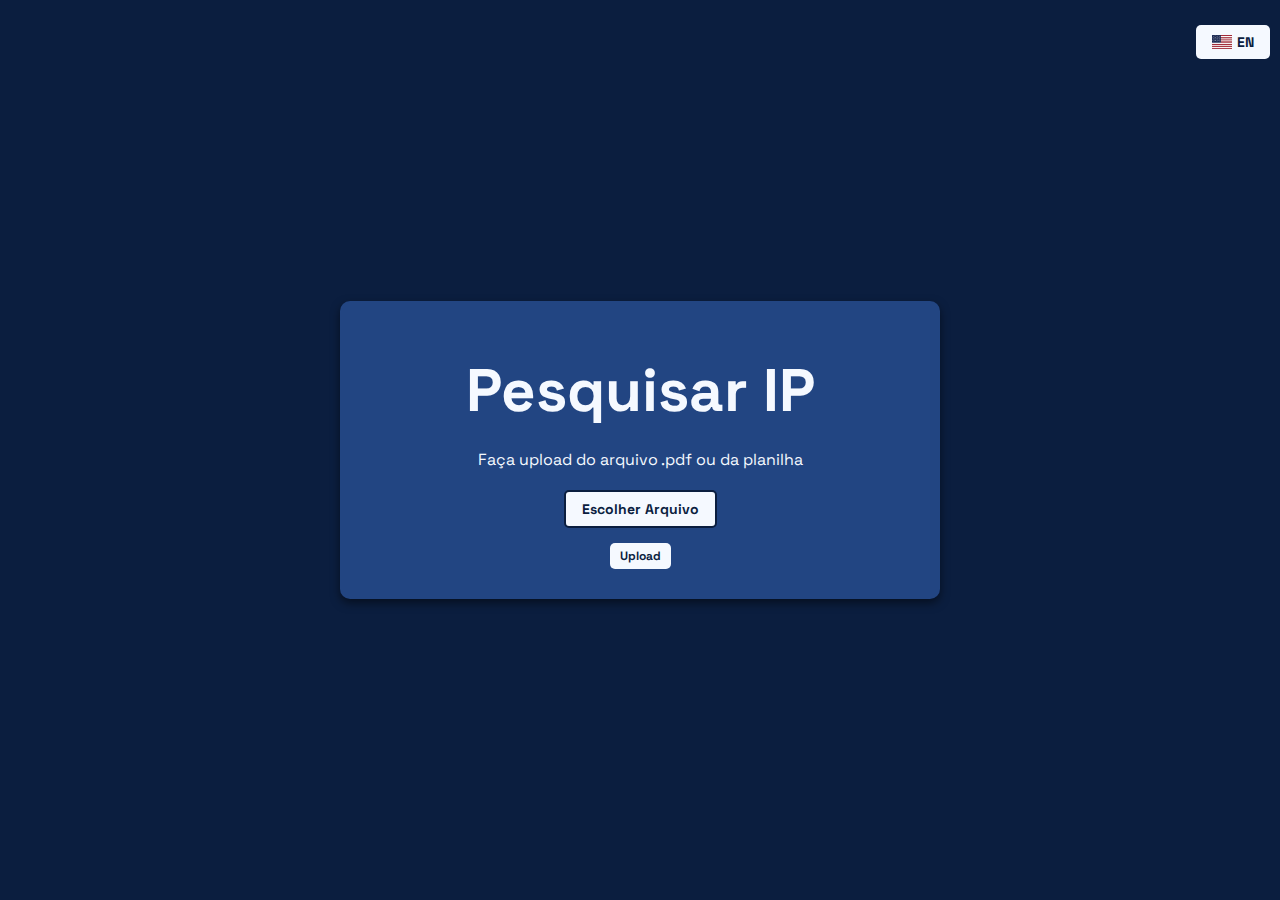
==== frontend/index.html @ c8a52d9f "frontend completo" ====
<!DOCTYPE html>
<html lang="pt-br">
<head>
    <meta charset="UTF-8">
    <meta name="viewport" content="width=device-width, initial-scale=1.0">
    <title>Pesquisa</title>
    <link rel="stylesheet" href="style.css">
    <script src="script.js" defer></script>
</head>
<body>
    <div class="language-switcher">
        <button id="language-button">
            <img src="img/us_flag.png" alt="English" class="flag-icon"> EN
        </button>
    </div>
    <div class="container">
        <h1 id="title">Pesquisar IP</h1>
        <form method="POST" action="/upload/" enctype="multipart/form-data" class="upload-container" id="upload-form">
            <span id="upload-text">Faça upload do arquivo .pdf ou da planilha</span>
            <label for="file-upload" id="custom-file-upload">Escolher Arquivo</label>
            <input type="file" id="file-upload" name="file" accept=".pdf,.xls,.xlsx,.csv" required>
            <button type="submit" id="upload-button">Upload</button>
        </form>
    </div>
</body>
</html>
---- frontend/style.css ----
@import url('https://fonts.googleapis.com/css2?family=Space+Grotesk:wght@400;700&display=swap');

body {
    font-family: 'Space Grotesk', sans-serif; /* Fonte Space Grotesk */
    background-color: #0B1E3F; /* Fundo azul escuro */
    display: flex;
    justify-content: center;
    align-items: center;
    height: 100vh;
    margin: 0;
    color: #F5F9FF; /* Texto branco-azulado */
}

.container {
    background: #224582; /* Fundo azul escuro */
    padding: 10px 50px 30px 50px;
    border-radius: 10px;
    box-shadow: 0px 4px 10px rgba(0, 0, 0, 0.5); /* Sombra mais escura */
    text-align: center;
    width: 100%;
    max-width: 500px;
}

h1 {
    font-size: 60px;
    margin-bottom: 20px;
    color: #F5F9FF; /* Texto branco-azulado */
    font-family: 'Space Grotesk', sans-serif; /* Fonte Space Grotesk */
}

input {
    width: calc(100% - 20px);
    padding: 12px;
    margin: 10px 10px 10px 1px;
    border: 1px solid #F5F9FF; /* Borda branco-azulada */
    border-radius: 0px;
    font-size: 18px;
    background-color: #0B1E3F; /* Fundo azul escuro */
    color: #F5F9FF; /* Texto branco-azulado */
    font-family: 'Space Grotesk', sans-serif; /* Fonte Space Grotesk */
}

button {
    background-color: #F5F9FF; /* Fundo branco-azulado */
    color: #0B1E3F; /* Texto azul escuro */
    border: none;
    padding: 16px 32px; /* Aumentado o tamanho do botão */
    cursor: pointer;
    border-radius: 5px;
    font-size: 20px; /* Aumentado o tamanho da fonte */
    width: auto; /* Ajusta o tamanho do botão ao conteúdo */
    font-weight: bold;
    margin-top: 15px; /* Espaçamento entre os elementos */
    font-family: 'Space Grotesk', sans-serif; /* Fonte Space Grotesk */
    display: block; /* Garante que o botão seja tratado como um bloco */
    margin-left: auto; /* Centraliza horizontalmente */
    margin-right: auto; /* Centraliza horizontalmente */
}

button:hover {
    background-color: #DCE4F2; /* Fundo branco-azulado mais claro ao passar o mouse */
}

/* Estilo geral */
body {
    font-family: 'Space Grotesk', sans-serif;
    background-color: #0B1E3F;
    color: #F5F9FF;
    margin: 0;
    display: flex;
    flex-direction: column;
    align-items: center;
    justify-content: center;
    height: 100vh;
}

/* Container principal */
.container {
    background: #224582;
    padding: 10px 50px 30px 50px;
    border-radius: 10px;
    box-shadow: 0px 4px 10px rgba(0, 0, 0, 0.5);
    text-align: center;
    width: 100%;
    max-width: 500px;
}

/* Título */
h1 {
    font-size: 60px;
    margin-bottom: 20px;
}

/* Formulário de upload */
.upload-container {
    display: flex;
    flex-direction: column;
    align-items: center;
    margin-top: 20px;
}

.upload-container span {
    text-align: center;
    margin-bottom: 20px;

}

.upload-container button {
    font-size: 12px;
    padding: 5px 10px;
}

/* Botão de troca de idioma */
.language-switcher {
    position: absolute;
    top: 10px;
    right: 10px;
}

#language-button {
    background-color: #F5F9FF;
    color: #0B1E3F;
    border: none;
    padding: 8px 16px;
    border-radius: 5px;
    font-size: 14px;
    cursor: pointer;
    display: flex;
    align-items: center;
    gap: 5px;
}

#language-button .flag-icon {
    width: 20px;
    height: 14px;
}

#language-button:hover {
    background-color: #DCE4F2;
}

/* Estilo para o botão de upload estilizado */
#file-upload {
    display: none; /* Oculta o botão padrão */
}

#custom-file-upload {
    display: inline-block;
    background-color: #F5F9FF; /* Fundo branco-azulado */
    color: #0B1E3F; /* Texto azul escuro */
    padding: 8px 16px; /* Diminuído o tamanho do botão */
    font-size: 14px; /* Diminuído o tamanho da fonte */
    font-weight: bold;
    border: 2px solid #0B1E3F; /* Borda azul escuro */
    border-radius: 5px;
    cursor: pointer;
    text-align: center;
    transition: background-color 0.3s ease, color 0.3s ease;
}

#custom-file-upload:hover {
    background-color: #DCE4F2; /* Fundo mais claro ao passar o mouse */
    color: #0B1E3F; /* Texto azul escuro */
}
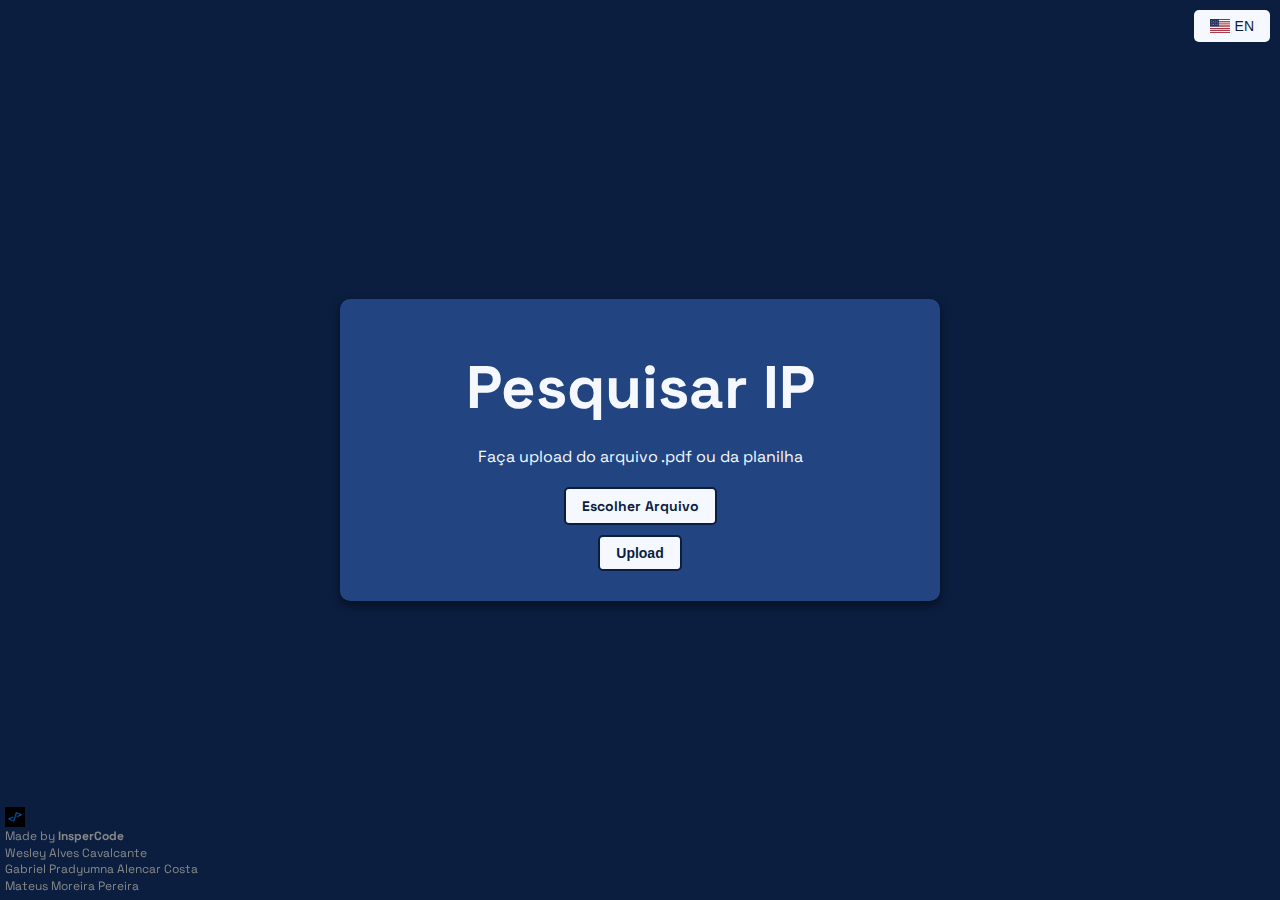
==== commit 53de64db: "frontend completo" ====
--- a/frontend/index.html
+++ b/frontend/index.html
@@ -3,7 +3,9 @@
 <head>
     <meta charset="UTF-8">
     <meta name="viewport" content="width=device-width, initial-scale=1.0">
-    <title>Pesquisa</title>
+    <title>Investiga AI</title>
+    <!-- filepath: c:\Users\wesle\investiga_AIII\investiga_ai\frontend\index.html -->
+    <link rel="icon" href="img/insper_coding_logo.jpg" type="image/x-icon">
     <link rel="stylesheet" href="style.css">
     <script src="script.js" defer></script>
 </head>
@@ -23,4 +25,12 @@
         </form>
     </div>
 </body>
+<footer class="site-footer">
+    <img src="img/insper_coding_logo.jpg" alt="Footer Logo" class="footer-logo">
+    <p>Made by <strong>InsperCode</strong></p>
+    <p>Wesley Alves Cavalcante</p>
+    <p>Gabriel Pradyumna Alencar Costa</p>
+    <p>Mateus Moreira Pereira</p>
+    <p></p>
+</footer>
 </html>--- a/frontend/style.css
+++ b/frontend/style.css
@@ -1,65 +1,4 @@
 @import url('https://fonts.googleapis.com/css2?family=Space+Grotesk:wght@400;700&display=swap');
-
-body {
-    font-family: 'Space Grotesk', sans-serif; /* Fonte Space Grotesk */
-    background-color: #0B1E3F; /* Fundo azul escuro */
-    display: flex;
-    justify-content: center;
-    align-items: center;
-    height: 100vh;
-    margin: 0;
-    color: #F5F9FF; /* Texto branco-azulado */
-}
-
-.container {
-    background: #224582; /* Fundo azul escuro */
-    padding: 10px 50px 30px 50px;
-    border-radius: 10px;
-    box-shadow: 0px 4px 10px rgba(0, 0, 0, 0.5); /* Sombra mais escura */
-    text-align: center;
-    width: 100%;
-    max-width: 500px;
-}
-
-h1 {
-    font-size: 60px;
-    margin-bottom: 20px;
-    color: #F5F9FF; /* Texto branco-azulado */
-    font-family: 'Space Grotesk', sans-serif; /* Fonte Space Grotesk */
-}
-
-input {
-    width: calc(100% - 20px);
-    padding: 12px;
-    margin: 10px 10px 10px 1px;
-    border: 1px solid #F5F9FF; /* Borda branco-azulada */
-    border-radius: 0px;
-    font-size: 18px;
-    background-color: #0B1E3F; /* Fundo azul escuro */
-    color: #F5F9FF; /* Texto branco-azulado */
-    font-family: 'Space Grotesk', sans-serif; /* Fonte Space Grotesk */
-}
-
-button {
-    background-color: #F5F9FF; /* Fundo branco-azulado */
-    color: #0B1E3F; /* Texto azul escuro */
-    border: none;
-    padding: 16px 32px; /* Aumentado o tamanho do botão */
-    cursor: pointer;
-    border-radius: 5px;
-    font-size: 20px; /* Aumentado o tamanho da fonte */
-    width: auto; /* Ajusta o tamanho do botão ao conteúdo */
-    font-weight: bold;
-    margin-top: 15px; /* Espaçamento entre os elementos */
-    font-family: 'Space Grotesk', sans-serif; /* Fonte Space Grotesk */
-    display: block; /* Garante que o botão seja tratado como um bloco */
-    margin-left: auto; /* Centraliza horizontalmente */
-    margin-right: auto; /* Centraliza horizontalmente */
-}
-
-button:hover {
-    background-color: #DCE4F2; /* Fundo branco-azulado mais claro ao passar o mouse */
-}
 
 /* Estilo geral */
 body {
@@ -102,7 +41,6 @@
 .upload-container span {
     text-align: center;
     margin-bottom: 20px;
-
 }
 
 .upload-container button {
@@ -146,12 +84,12 @@
 
 #custom-file-upload {
     display: inline-block;
-    background-color: #F5F9FF; /* Fundo branco-azulado */
-    color: #0B1E3F; /* Texto azul escuro */
-    padding: 8px 16px; /* Diminuído o tamanho do botão */
-    font-size: 14px; /* Diminuído o tamanho da fonte */
+    background-color: #F5F9FF;
+    color: #0B1E3F;
+    padding: 8px 16px;
+    font-size: 14px;
     font-weight: bold;
-    border: 2px solid #0B1E3F; /* Borda azul escuro */
+    border: 2px solid #0B1E3F;
     border-radius: 5px;
     cursor: pointer;
     text-align: center;
@@ -159,6 +97,93 @@
 }
 
 #custom-file-upload:hover {
-    background-color: #DCE4F2; /* Fundo mais claro ao passar o mouse */
-    color: #0B1E3F; /* Texto azul escuro */
+    background-color: #DCE4F2;
+    color: #0B1E3F;
+}
+/* Estilo para o botão de upload na versão web */
+#upload-button {
+    display: inline-block;
+    margin-top: 10px;
+    background-color: #F5F9FF; /* Mesma cor de fundo */
+    color: #0B1E3F; /* Mesma cor do texto */
+    padding: 8px 16px; /* Mesmo espaçamento interno */
+    font-size: 14px; /* Mesmo tamanho de fonte */
+    font-weight: bold; /* Texto em negrito */
+    border: 2px solid #0B1E3F; /* Mesma borda */
+    border-radius: 5px; /* Bordas arredondadas */
+    cursor: pointer;
+    text-align: center;
+    transition: background-color 0.3s ease, color 0.3s ease; /* Mesma transição */
+}
+
+#upload-button:hover {
+    background-color: #DCE4F2; /* Cor de fundo ao passar o mouse */
+    color: #0B1E3F; /* Cor do texto ao passar o mouse */
+}
+
+/* Footer */
+.footer-logo {
+    display: block;
+    max-width: 20px;
+    height: auto;
+    margin-bottom: 2px;
+}
+
+.site-footer {
+    position: fixed;
+    bottom: 5px;
+    left: 5px;
+    font-size: 12px;
+    color: #888;
+    line-height: 1.2;
+    text-align: left;
+}
+
+.site-footer p {
+    margin: 2px 0;
+}
+
+@media (max-width: 768px) {
+    .container {
+        width: 90%;
+        max-width: 400px;
+        padding: 10px;
+        box-shadow: none;
+        text-align: center;
+        margin: 0;
+    }
+
+    h1 {
+        font-size: 36px; /* Aumenta o tamanho do título */
+        margin-bottom: 15px; /* Adiciona um pouco mais de espaço abaixo */
+    }
+
+    .upload-container {
+        justify-content: center;
+        width: 100%;
+        margin: 0;
+        padding: 0;
+        height: auto;
+    }
+
+    #custom-file-upload,
+    #upload-button {
+        width: 80%; /* Ambos os botões terão a mesma largura */
+        font-size: 16px; /* Ajusta o tamanho da fonte */
+        padding: 6px; /* Ajusta o espaçamento interno */
+        margin-bottom: 15px; /* Espaço entre os botões */
+        background-color: #F5F9FF; /* Mesma cor de fundo */
+        color: #0B1E3F; /* Mesma cor do texto */
+        border: 2px solid #0B1E3F; /* Mesma borda */
+        border-radius: 5px; /* Bordas arredondadas */
+        cursor: pointer;
+        text-align: center;
+        font-weight: bold; /* Deixa o texto em negrito */
+        transition: background-color 0.3s ease, color 0.3s ease;
+    }
+
+    #upload-button:hover {
+        background-color: #DCE4F2; /* Cor de fundo ao passar o mouse */
+        color: #0B1E3F; /* Cor do texto ao passar o mouse */
+    }
 }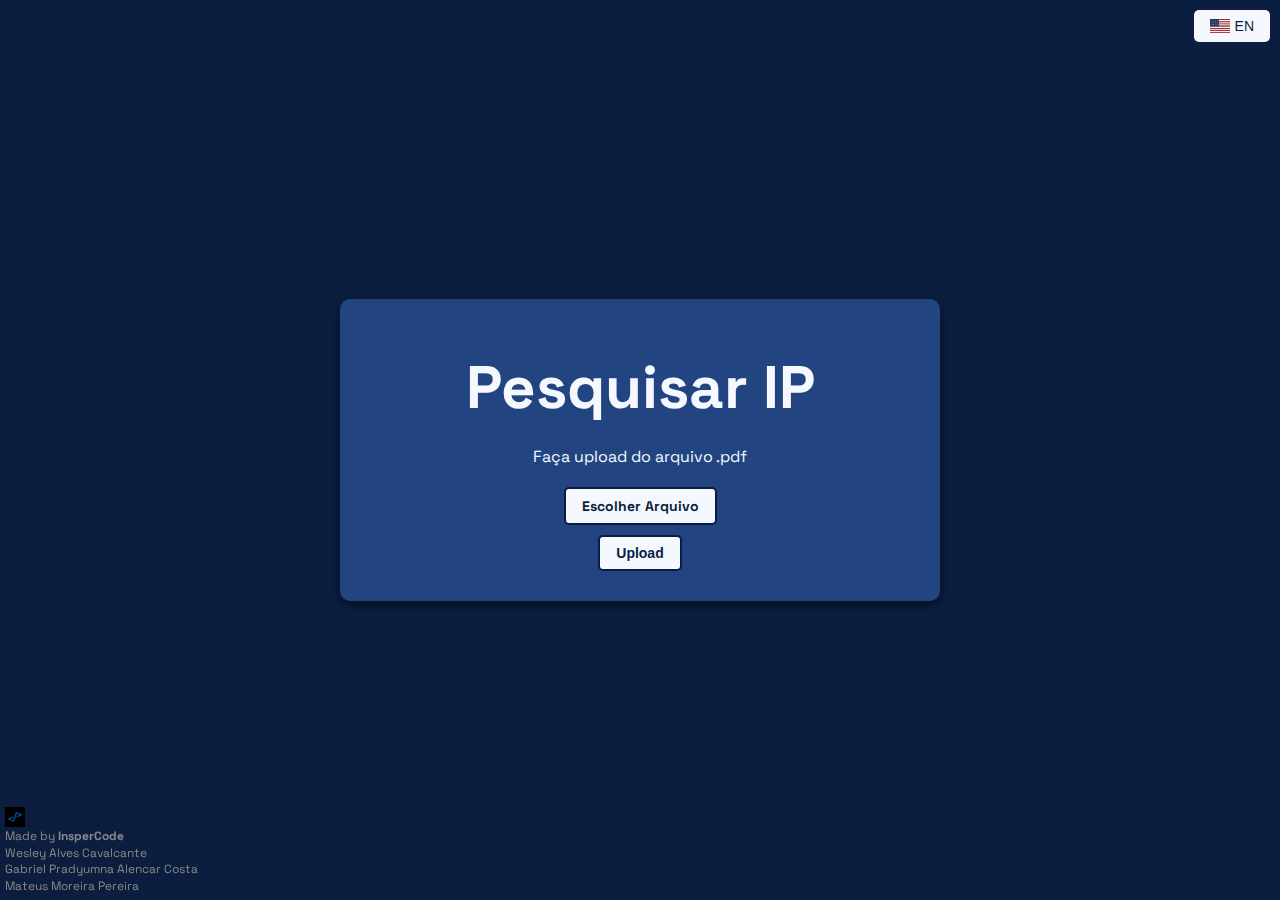
==== commit 52ae49b8: "commit final remocao do "ou planilha"" ====
--- a/frontend/index.html
+++ b/frontend/index.html
@@ -12,13 +12,13 @@
 <body>
     <div class="language-switcher">
         <button id="language-button">
-            <img src="img/us_flag.png" alt="English" class="flag-icon"> EN
+            <img src="img/us_flag.png" alt="Português" class="flag-icon"> EN
         </button>
     </div>
     <div class="container">
         <h1 id="title">Pesquisar IP</h1>
         <form method="POST" action="/upload/" enctype="multipart/form-data" class="upload-container" id="upload-form">
-            <span id="upload-text">Faça upload do arquivo .pdf ou da planilha</span>
+            <span id="upload-text">Faça upload do arquivo .pdf</span>
             <label for="file-upload" id="custom-file-upload">Escolher Arquivo</label>
             <input type="file" id="file-upload" name="file" accept=".pdf,.xls,.xlsx,.csv" required>
             <button type="submit" id="upload-button">Upload</button>
